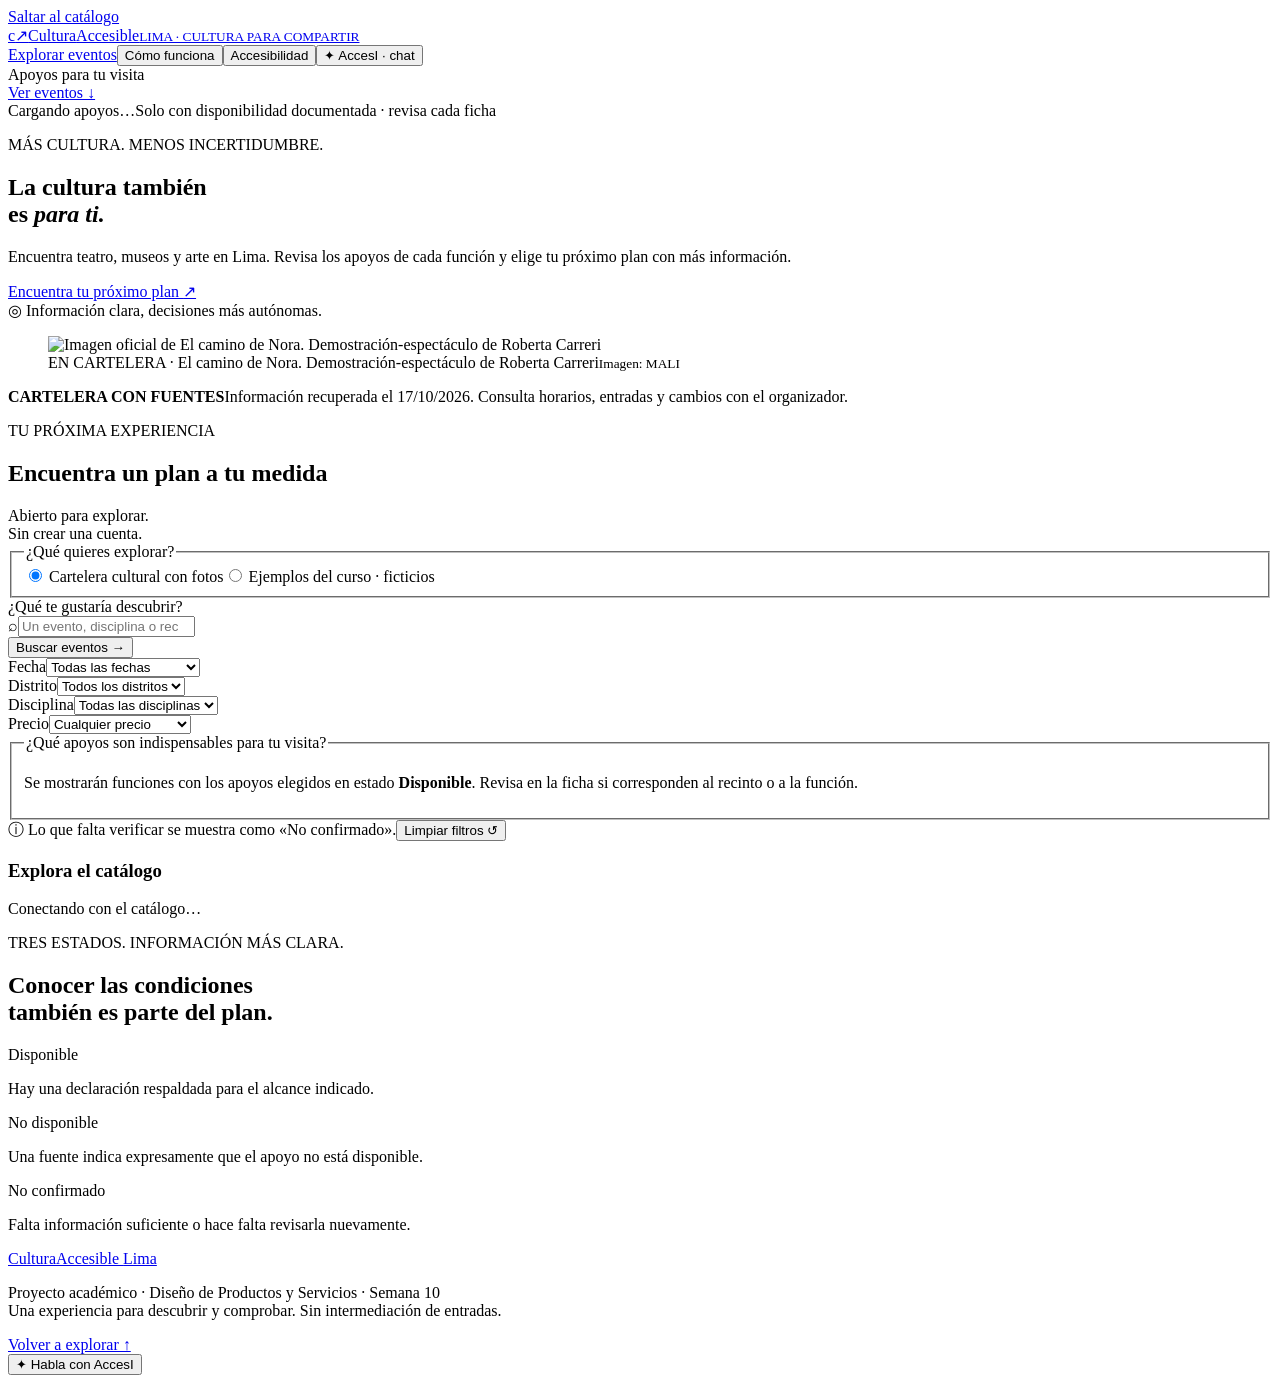
==== frontend/views/index.html @ 73e2249b "Exponer estructura MVC del frontend y separar recursos estaticos" ====
<!doctype html>
<html lang="es">
<head>
  <meta charset="utf-8"><meta name="viewport" content="width=device-width,initial-scale=1">
  <meta name="theme-color" content="#112f35">
  <meta name="description" content="CulturaAccesible Lima: cartelera cultural, fotografías y accesibilidad por función.">
  <title>CulturaAccesible Lima · Encuentra tu próximo plan</title>
  <link rel="icon" href="data:image/svg+xml,%3Csvg xmlns='http://www.w3.org/2000/svg' viewBox='0 0 64 64'%3E%3Crect width='64' height='64' rx='16' fill='%23112f35'/%3E%3Cpath d='M44 20a17 17 0 1 0 0 24' fill='none' stroke='%23d4ef85' stroke-width='7'/%3E%3C/svg%3E">
  <link rel="stylesheet" href="/static/css/styles.css">
  <link rel="stylesheet" href="/static/css/theme.css"><script type="module" src="/static/js/app.js"></script>
</head>
<body>
<a class="skip-link" href="#catalogo">Saltar al catálogo</a>
<header class="site-header"><div class="shell nav">
  <a class="brand" href="/" aria-label="CulturaAccesible Lima, inicio"><span class="brand-mark" aria-hidden="true">c<span>↗</span></span><span>Cultura<span class="brand-light">Accesible</span><small>LIMA · CULTURA PARA COMPARTIR</small></span></a>
  <nav aria-label="Navegación principal"><a href="#catalogo">Explorar eventos</a><button type="button" class="nav-link" id="how-button">Cómo funciona</button><button type="button" class="help-button" id="access-button">Accesibilidad</button><button type="button" class="help-button" id="assistant-button"><span aria-hidden="true">✦</span> AccesI · chat</button></nav>
</div></header>
<nav class="support-bar" aria-label="Filtrar por apoyos de accesibilidad">
  <div class="support-bar-inner"><span class="support-bar-title">Apoyos para tu visita</span><div id="support-shortcuts" class="support-shortcuts" role="group" aria-label="Apoyos indispensables"></div><a class="support-bar-link" href="#catalogo">Ver eventos ↓</a></div>
  <div class="support-bar-note"><span id="support-selection">Cargando apoyos…</span><span>Solo con disponibilidad documentada · revisa cada ficha</span></div>
</nav>
<main>
<section class="hero"><div class="shell hero-layout"><div class="hero-copy">
  <p class="eyebrow"><span class="little-line"></span> MÁS CULTURA. MENOS INCERTIDUMBRE.</p>
  <h1>La cultura también<br>es <em>para ti.</em></h1>
  <p class="hero-description">Encuentra teatro, museos y arte en Lima. Revisa los apoyos de cada función y elige tu próximo plan con más información.</p>
  <a class="primary-button" href="#catalogo">Encuentra tu próximo plan <span aria-hidden="true">↗</span></a>
  <div class="hero-footnote"><span aria-hidden="true">◎</span> Información clara, decisiones más autónomas.</div>
</div><figure class="hero-photo"><img src="https://mali.pe/es/wp-content/uploads/2026/10/WhatsApp-Image-2026-09-28-at-5.11.10-PM-4-e1791582365478.jpeg" alt="Imagen oficial de El camino de Nora. Demostración-espectáculo de Roberta Carreri" fetchpriority="high"><figcaption>EN CARTELERA · El camino de Nora. Demostración-espectáculo de Roberta Carreri<small>Imagen: MALI</small></figcaption></figure></div></section>
<div class="demo-strip"><div class="shell"><strong>CARTELERA CON FUENTES</strong><span>Información recuperada el 17/10/2026. Consulta horarios, entradas y cambios con el organizador.</span></div></div>
<section id="catalogo" class="catalog shell" aria-labelledby="catalog-title">
 <div class="section-heading"><div><p class="eyebrow">TU PRÓXIMA EXPERIENCIA</p><h2 id="catalog-title">Encuentra un plan a tu medida</h2></div><span class="catalog-note">Abierto para explorar.<br>Sin crear una cuenta.</span></div>
 <form id="search-form" class="filter-panel" role="search" aria-label="Buscar eventos culturales">
  <fieldset class="source-picker"><legend>¿Qué quieres explorar?</legend><label><input type="radio" name="source" value="official" checked> Cartelera cultural con fotos</label><label><input type="radio" name="source" value="demo"> Ejemplos del curso · ficticios</label></fieldset><div class="search-row"><div class="field search-field"><label for="search">¿Qué te gustaría descubrir?</label><div class="search-box"><span aria-hidden="true">⌕</span><input id="search" name="q" type="search" maxlength="150" placeholder="Un evento, disciplina o recinto…" autocomplete="off"></div></div><button class="primary-button search-submit" type="submit">Buscar eventos <span aria-hidden="true">→</span></button></div>
  <div class="filter-row"><div class="field"><label for="date">Fecha</label><select id="date" name="date"><option value="all">Todas las fechas</option><option value="today">Hoy</option><option value="weekend">Este fin de semana</option><option value="month">Lo que queda del mes</option></select></div><div class="field"><label for="district">Distrito</label><select id="district" name="district"><option value="">Todos los distritos</option></select></div><div class="field"><label for="category">Disciplina</label><select id="category" name="category"><option value="">Todas las disciplinas</option></select></div><div class="field"><label for="price">Precio</label><select id="price" name="price"><option value="all">Cualquier precio</option><option value="free">Ingreso gratuito</option><option value="paid">Con costo</option><option value="unknown">Precio por confirmar</option></select></div></div>
  <fieldset class="supports-fieldset"><legend>¿Qué apoyos son indispensables para tu visita?</legend><p>Se mostrarán funciones con los apoyos elegidos en estado <strong>Disponible</strong>. Revisa en la ficha si corresponden al recinto o a la función.</p><div id="support-filters" class="support-filters"></div></fieldset>
  <div class="filter-footer"><span><span aria-hidden="true">ⓘ</span> Lo que falta verificar se muestra como «No confirmado».</span><button type="button" class="text-button" id="clear-filters">Limpiar filtros <span aria-hidden="true">↺</span></button></div>
 </form>
 <div class="results-heading"><h3 id="results-title">Explora el catálogo</h3><p id="result-count" role="status" aria-live="polite" aria-atomic="true">Conectando con el catálogo…</p></div>
 <div id="catalog-error" class="notice error" role="alert" hidden></div>
 <div id="loading" class="loading" aria-hidden="true"><span></span><span></span><span></span></div>
 <div id="results" class="event-grid" aria-labelledby="results-title" aria-busy="true"></div>
 <div id="empty" class="empty-state" hidden><span aria-hidden="true">⌕</span><h3>Tu próximo plan todavía no aparece</h3><p>Prueba otra fecha o cambia los apoyos seleccionados. La información pendiente no cuenta como disponibilidad.</p><button type="button" class="primary-button" id="empty-clear">Ver todos los eventos</button></div>
</section>
<section class="trust-section"><div class="shell trust-layout"><div><p class="eyebrow">TRES ESTADOS. INFORMACIÓN MÁS CLARA.</p><h2>Conocer las condiciones<br>también es parte del plan.</h2></div><div class="trust-states"><div><span class="state available">Disponible</span><p>Hay una declaración respaldada para el alcance indicado.</p></div><div><span class="state unavailable">No disponible</span><p>Una fuente indica expresamente que el apoyo no está disponible.</p></div><div><span class="state unknown">No confirmado</span><p>Falta información suficiente o hace falta revisarla nuevamente.</p></div></div></div></section>
</main>
<footer class="site-footer"><div class="shell footer-layout"><a class="brand footer-brand" href="/">CulturaAccesible <span>Lima</span></a><p>Proyecto académico · Diseño de Productos y Servicios · Semana 10<br>Una experiencia para descubrir y comprobar. Sin intermediación de entradas.</p><a href="#catalogo">Volver a explorar ↑</a></div></footer>

<dialog id="detail-dialog" class="detail-dialog" aria-labelledby="detail-title"><div class="dialog-top"><span id="detail-category" class="eyebrow"></span><button type="button" class="icon-button" id="close-detail" aria-label="Cerrar ficha">×</button></div><div id="detail-content"></div></dialog>
<dialog id="help-dialog" class="small-dialog" aria-labelledby="help-title"><button type="button" class="icon-button dialog-close" id="close-help" aria-label="Cerrar ayuda">×</button><p class="eyebrow">PASO A PASO</p><h2 id="help-title">Un plan con más información</h2><ol class="how-list"><li><strong>Encuentra opciones.</strong><span>Busca por nombre y combina fecha, distrito, disciplina y precio.</span></li><li><strong>Comprueba las condiciones.</strong><span>Abre una ficha y revisa apoyo, estado, alcance, fuente y fecha.</span></li><li><strong>Consulta lo pendiente.</strong><span>Confirma con el organizador cualquier apoyo indispensable y su disponibilidad para esa función.</span></li></ol><p class="notice">La cartelera incluye enlaces a los organizadores. Los ejemplos del curso están identificados y separados. Los apoyos pendientes no se presentan como disponibles.</p></dialog>
<dialog id="assistant-dialog" class="chat-dialog" aria-labelledby="assistant-title"><header class="chat-header"><div><p class="eyebrow">TU ASISTENTE CULTURAL</p><h2 id="assistant-title">Conversa con AccesI <span aria-hidden="true">✦</span></h2><p>Fechas, precios y accesibilidad para tu próximo plan.</p></div><button type="button" class="icon-button" id="close-assistant" aria-label="Cerrar chat de AccesI">×</button></header><div class="chat-toolbar"><label for="chat-source">Buscar en<select id="chat-source"><option value="official">Cartelera cultural</option><option value="demo">Ejemplos ficticios del curso</option></select></label><button type="button" class="text-button" id="chat-reset">Nueva conversación</button></div><div id="chat-log" class="chat-log" role="log" aria-live="polite" aria-relevant="additions" aria-label="Conversación con AccesI"></div><div class="chat-suggestions" aria-label="Consultas sugeridas"><button type="button" data-chat-prompt="Hola">Hola 👋</button><button type="button" data-chat-prompt="¿Qué hay en noviembre?">En noviembre</button><button type="button" data-chat-prompt="Los más baratos">Los más baratos</button><button type="button" data-chat-prompt="Los más caros el 18 de octubre">El 18 de octubre</button><button type="button" data-chat-prompt="¿Hay eventos con LSP?">Con LSP</button></div><form id="chat-form" class="chat-composer"><label for="chat-input">Escribe a AccesI</label><div><textarea id="chat-input" rows="2" maxlength="600" required placeholder="Hola, ¿qué eventos baratos hay en noviembre?" aria-describedby="chat-hint"></textarea><button type="submit" class="primary-button" id="chat-send" aria-label="Enviar mensaje a AccesI">Enviar <span aria-hidden="true">↗</span></button></div><p id="chat-hint">Enter para enviar · Mayús + Enter para nueva línea. Consulta la fuente oficial antes de asistir.</p><p id="chat-status" role="status" aria-live="polite"></p></form></dialog><button type="button" id="chat-launcher" class="chat-launcher" aria-label="Hablar con AccesI, asistente cultural" aria-haspopup="dialog">✦ <span>Habla con AccesI</span></button>
<dialog id="access-dialog" class="small-dialog" aria-labelledby="access-title"><button type="button" class="icon-button dialog-close" id="close-access" aria-label="Cerrar ajustes de accesibilidad">×</button><p class="eyebrow">A TU MANERA</p><h2 id="access-title">Ajusta tu experiencia</h2><label class="access-size" for="text-size">Tamaño del texto<select id="text-size"><option value="100">Normal</option><option value="112.5">Grande</option><option value="125">Más grande</option></select></label><div class="access-options"><label><input type="checkbox" id="high-contrast"> Alto contraste</label><label><input type="checkbox" id="underline-links"> Subrayar enlaces</label><label><input type="checkbox" id="reduce-motion"> Reducir movimiento</label></div><button type="button" class="secondary-button" id="reset-access">Restablecer ajustes</button><p>Puedes recorrer la página con Tab y cerrar las fichas con Escape. Estos ajustes se guardan solo en este navegador.</p></dialog><div id="toast" class="toast" role="status" aria-live="polite" hidden></div>
</body></html>
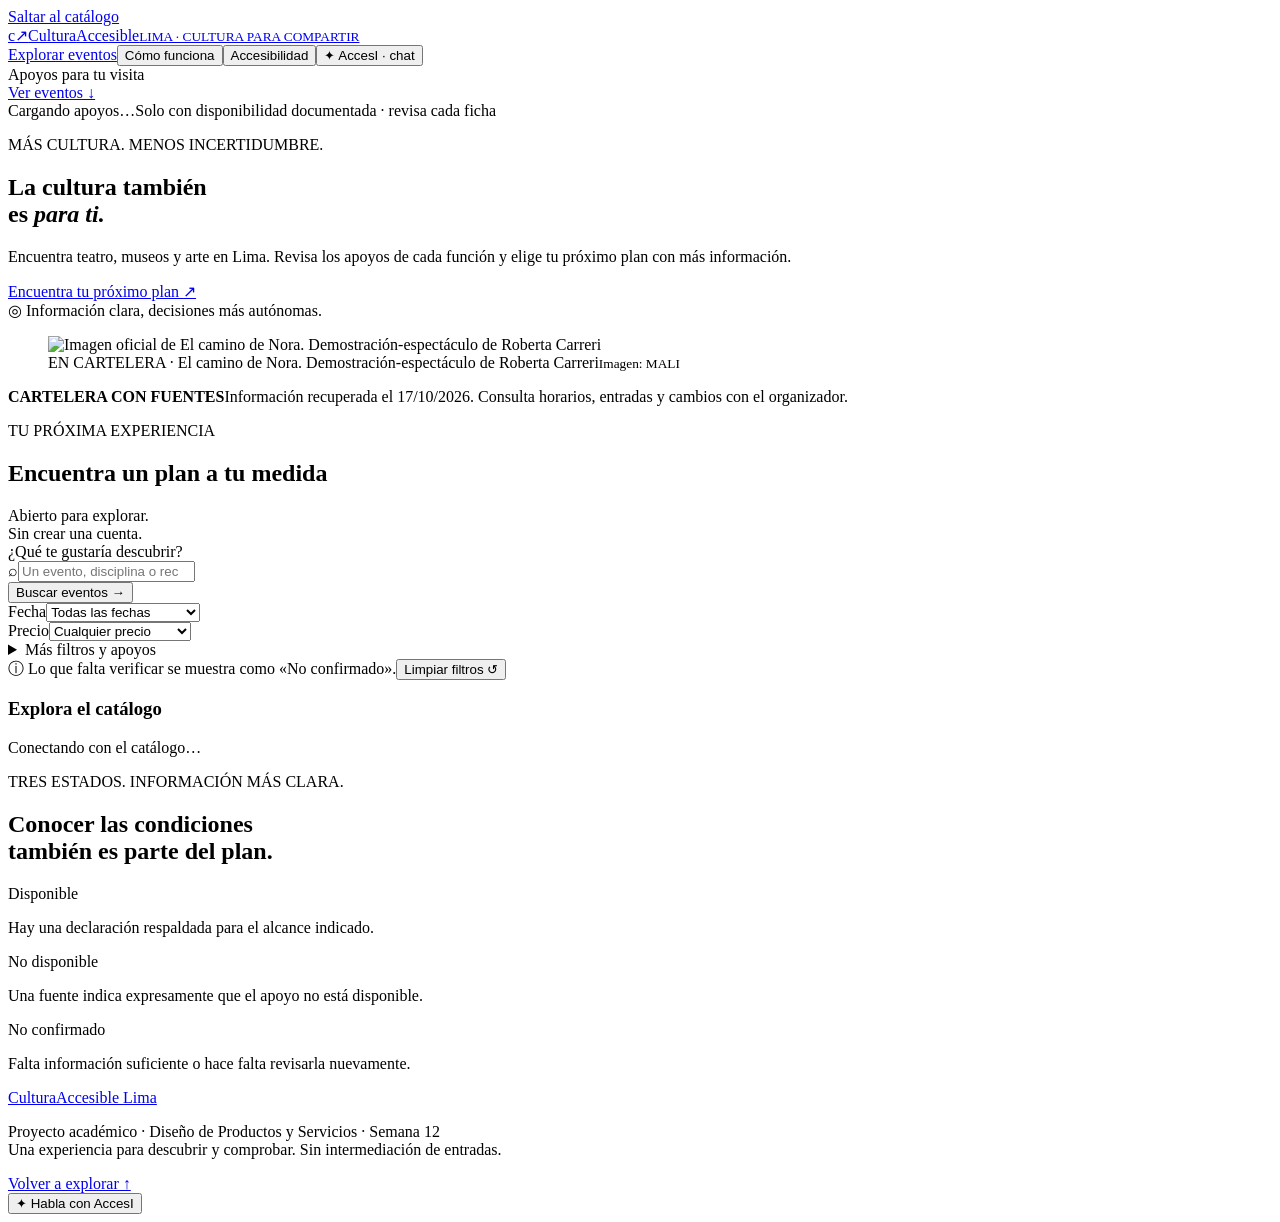
==== commit 792b2839: "Mejorar filtros, teclado y consultas del catálogo" ====
--- a/frontend/views/index.html
+++ b/frontend/views/index.html
@@ -7,7 +7,7 @@
   <title>CulturaAccesible Lima · Encuentra tu próximo plan</title>
   <link rel="icon" href="data:image/svg+xml,%3Csvg xmlns='http://www.w3.org/2000/svg' viewBox='0 0 64 64'%3E%3Crect width='64' height='64' rx='16' fill='%23112f35'/%3E%3Cpath d='M44 20a17 17 0 1 0 0 24' fill='none' stroke='%23d4ef85' stroke-width='7'/%3E%3C/svg%3E">
   <link rel="stylesheet" href="/static/css/styles.css">
-  <link rel="stylesheet" href="/static/css/theme.css"><script type="module" src="/static/js/app.js"></script>
+  <link rel="stylesheet" href="/static/css/theme.css"><link rel="stylesheet" href="/static/css/interaction.css"><script type="module" src="/static/js/app.js"></script>
 </head>
 <body>
 <a class="skip-link" href="#catalogo">Saltar al catálogo</a>
@@ -28,26 +28,27 @@
   <div class="hero-footnote"><span aria-hidden="true">◎</span> Información clara, decisiones más autónomas.</div>
 </div><figure class="hero-photo"><img src="https://mali.pe/es/wp-content/uploads/2026/10/WhatsApp-Image-2026-09-28-at-5.11.10-PM-4-e1791582365478.jpeg" alt="Imagen oficial de El camino de Nora. Demostración-espectáculo de Roberta Carreri" fetchpriority="high"><figcaption>EN CARTELERA · El camino de Nora. Demostración-espectáculo de Roberta Carreri<small>Imagen: MALI</small></figcaption></figure></div></section>
 <div class="demo-strip"><div class="shell"><strong>CARTELERA CON FUENTES</strong><span>Información recuperada el 17/10/2026. Consulta horarios, entradas y cambios con el organizador.</span></div></div>
-<section id="catalogo" class="catalog shell" aria-labelledby="catalog-title">
+<section id="catalogo" class="catalog shell" tabindex="-1" aria-labelledby="catalog-title">
  <div class="section-heading"><div><p class="eyebrow">TU PRÓXIMA EXPERIENCIA</p><h2 id="catalog-title">Encuentra un plan a tu medida</h2></div><span class="catalog-note">Abierto para explorar.<br>Sin crear una cuenta.</span></div>
  <form id="search-form" class="filter-panel" role="search" aria-label="Buscar eventos culturales">
-  <fieldset class="source-picker"><legend>¿Qué quieres explorar?</legend><label><input type="radio" name="source" value="official" checked> Cartelera cultural con fotos</label><label><input type="radio" name="source" value="demo"> Ejemplos del curso · ficticios</label></fieldset><div class="search-row"><div class="field search-field"><label for="search">¿Qué te gustaría descubrir?</label><div class="search-box"><span aria-hidden="true">⌕</span><input id="search" name="q" type="search" maxlength="150" placeholder="Un evento, disciplina o recinto…" autocomplete="off"></div></div><button class="primary-button search-submit" type="submit">Buscar eventos <span aria-hidden="true">→</span></button></div>
-  <div class="filter-row"><div class="field"><label for="date">Fecha</label><select id="date" name="date"><option value="all">Todas las fechas</option><option value="today">Hoy</option><option value="weekend">Este fin de semana</option><option value="month">Lo que queda del mes</option></select></div><div class="field"><label for="district">Distrito</label><select id="district" name="district"><option value="">Todos los distritos</option></select></div><div class="field"><label for="category">Disciplina</label><select id="category" name="category"><option value="">Todas las disciplinas</option></select></div><div class="field"><label for="price">Precio</label><select id="price" name="price"><option value="all">Cualquier precio</option><option value="free">Ingreso gratuito</option><option value="paid">Con costo</option><option value="unknown">Precio por confirmar</option></select></div></div>
-  <fieldset class="supports-fieldset"><legend>¿Qué apoyos son indispensables para tu visita?</legend><p>Se mostrarán funciones con los apoyos elegidos en estado <strong>Disponible</strong>. Revisa en la ficha si corresponden al recinto o a la función.</p><div id="support-filters" class="support-filters"></div></fieldset>
-  <div class="filter-footer"><span><span aria-hidden="true">ⓘ</span> Lo que falta verificar se muestra como «No confirmado».</span><button type="button" class="text-button" id="clear-filters">Limpiar filtros <span aria-hidden="true">↺</span></button></div>
+  <div class="search-row"><div class="field search-field"><label for="search">¿Qué te gustaría descubrir?</label><div class="search-box"><span aria-hidden="true">⌕</span><input id="search" name="q" type="search" maxlength="150" placeholder="Un evento, disciplina o recinto…" autocomplete="off"></div></div><button class="primary-button search-submit" type="submit">Buscar eventos <span aria-hidden="true">→</span></button></div>
+ <div class="filter-row quick-filters"><div class="field"><label for="date">Fecha</label><select id="date" name="date"><option value="all">Todas las fechas</option><option value="today">Hoy</option><option value="weekend">Este fin de semana</option><option value="month">Lo que queda del mes</option></select></div><div class="field"><label for="price">Precio</label><select id="price" name="price"><option value="all">Cualquier precio</option><option value="free">Ingreso gratuito</option><option value="paid">Con costo</option><option value="unknown">Precio por confirmar</option></select></div></div>
+ <details id="advanced-filters" class="advanced-filters"><summary>Más filtros y apoyos <span id="advanced-count"></span></summary><div class="advanced-content"><div class="filter-row"><div class="field"><label for="district">Distrito</label><select id="district" name="district"><option value="">Todos los distritos</option></select></div><div class="field"><label for="category">Disciplina</label><select id="category" name="category"><option value="">Todas las disciplinas</option></select></div></div><fieldset class="supports-fieldset"><legend>¿Qué apoyos son indispensables para tu visita?</legend><p>Se mostrarán funciones con los apoyos elegidos en estado <strong>Disponible</strong>. Revisa en la ficha si corresponden al recinto o a la función.</p><div id="support-filters" class="support-filters"></div></fieldset><fieldset class="source-picker"><legend>¿Qué quieres explorar?</legend><label><input type="radio" name="source" value="official" checked> Cartelera cultural con fotos</label><label><input type="radio" name="source" value="demo"> Ejemplos del curso · ficticios</label></fieldset></div></details>
+  <div class="filter-footer"><span><span aria-hidden="true">ⓘ</span> Lo que falta verificar se muestra como «No confirmado».</span><button type="button" class="text-button" id="undo-filters" hidden>Deshacer limpieza</button><button type="button" class="text-button" id="clear-filters">Limpiar filtros <span aria-hidden="true">↺</span></button></div>
  </form>
+ <div id="active-filter-panel" class="active-filter-panel" hidden><span>Filtros activos</span><div id="active-filters" class="active-filters" role="group" aria-label="Filtros activos; pulsa para quitar uno"></div></div>
  <div class="results-heading"><h3 id="results-title">Explora el catálogo</h3><p id="result-count" role="status" aria-live="polite" aria-atomic="true">Conectando con el catálogo…</p></div>
- <div id="catalog-error" class="notice error" role="alert" hidden></div>
+ <div id="catalog-error" class="notice error catalog-error" role="alert" hidden><p id="catalog-error-message"></p><button type="button" class="secondary-button" id="retry-catalog">Volver a intentar</button></div>
  <div id="loading" class="loading" aria-hidden="true"><span></span><span></span><span></span></div>
  <div id="results" class="event-grid" aria-labelledby="results-title" aria-busy="true"></div>
  <div id="empty" class="empty-state" hidden><span aria-hidden="true">⌕</span><h3>Tu próximo plan todavía no aparece</h3><p>Prueba otra fecha o cambia los apoyos seleccionados. La información pendiente no cuenta como disponibilidad.</p><button type="button" class="primary-button" id="empty-clear">Ver todos los eventos</button></div>
 </section>
 <section class="trust-section"><div class="shell trust-layout"><div><p class="eyebrow">TRES ESTADOS. INFORMACIÓN MÁS CLARA.</p><h2>Conocer las condiciones<br>también es parte del plan.</h2></div><div class="trust-states"><div><span class="state available">Disponible</span><p>Hay una declaración respaldada para el alcance indicado.</p></div><div><span class="state unavailable">No disponible</span><p>Una fuente indica expresamente que el apoyo no está disponible.</p></div><div><span class="state unknown">No confirmado</span><p>Falta información suficiente o hace falta revisarla nuevamente.</p></div></div></div></section>
 </main>
-<footer class="site-footer"><div class="shell footer-layout"><a class="brand footer-brand" href="/">CulturaAccesible <span>Lima</span></a><p>Proyecto académico · Diseño de Productos y Servicios · Semana 10<br>Una experiencia para descubrir y comprobar. Sin intermediación de entradas.</p><a href="#catalogo">Volver a explorar ↑</a></div></footer>
+<footer class="site-footer"><div class="shell footer-layout"><a class="brand footer-brand" href="/">CulturaAccesible <span>Lima</span></a><p>Proyecto académico · Diseño de Productos y Servicios · Semana 12<br>Una experiencia para descubrir y comprobar. Sin intermediación de entradas.</p><a href="#catalogo">Volver a explorar ↑</a></div></footer>
 
 <dialog id="detail-dialog" class="detail-dialog" aria-labelledby="detail-title"><div class="dialog-top"><span id="detail-category" class="eyebrow"></span><button type="button" class="icon-button" id="close-detail" aria-label="Cerrar ficha">×</button></div><div id="detail-content"></div></dialog>
-<dialog id="help-dialog" class="small-dialog" aria-labelledby="help-title"><button type="button" class="icon-button dialog-close" id="close-help" aria-label="Cerrar ayuda">×</button><p class="eyebrow">PASO A PASO</p><h2 id="help-title">Un plan con más información</h2><ol class="how-list"><li><strong>Encuentra opciones.</strong><span>Busca por nombre y combina fecha, distrito, disciplina y precio.</span></li><li><strong>Comprueba las condiciones.</strong><span>Abre una ficha y revisa apoyo, estado, alcance, fuente y fecha.</span></li><li><strong>Consulta lo pendiente.</strong><span>Confirma con el organizador cualquier apoyo indispensable y su disponibilidad para esa función.</span></li></ol><p class="notice">La cartelera incluye enlaces a los organizadores. Los ejemplos del curso están identificados y separados. Los apoyos pendientes no se presentan como disponibles.</p></dialog>
-<dialog id="assistant-dialog" class="chat-dialog" aria-labelledby="assistant-title"><header class="chat-header"><div><p class="eyebrow">TU ASISTENTE CULTURAL</p><h2 id="assistant-title">Conversa con AccesI <span aria-hidden="true">✦</span></h2><p>Fechas, precios y accesibilidad para tu próximo plan.</p></div><button type="button" class="icon-button" id="close-assistant" aria-label="Cerrar chat de AccesI">×</button></header><div class="chat-toolbar"><label for="chat-source">Buscar en<select id="chat-source"><option value="official">Cartelera cultural</option><option value="demo">Ejemplos ficticios del curso</option></select></label><button type="button" class="text-button" id="chat-reset">Nueva conversación</button></div><div id="chat-log" class="chat-log" role="log" aria-live="polite" aria-relevant="additions" aria-label="Conversación con AccesI"></div><div class="chat-suggestions" aria-label="Consultas sugeridas"><button type="button" data-chat-prompt="Hola">Hola 👋</button><button type="button" data-chat-prompt="¿Qué hay en noviembre?">En noviembre</button><button type="button" data-chat-prompt="Los más baratos">Los más baratos</button><button type="button" data-chat-prompt="Los más caros el 18 de octubre">El 18 de octubre</button><button type="button" data-chat-prompt="¿Hay eventos con LSP?">Con LSP</button></div><form id="chat-form" class="chat-composer"><label for="chat-input">Escribe a AccesI</label><div><textarea id="chat-input" rows="2" maxlength="600" required placeholder="Hola, ¿qué eventos baratos hay en noviembre?" aria-describedby="chat-hint"></textarea><button type="submit" class="primary-button" id="chat-send" aria-label="Enviar mensaje a AccesI">Enviar <span aria-hidden="true">↗</span></button></div><p id="chat-hint">Enter para enviar · Mayús + Enter para nueva línea. Consulta la fuente oficial antes de asistir.</p><p id="chat-status" role="status" aria-live="polite"></p></form></dialog><button type="button" id="chat-launcher" class="chat-launcher" aria-label="Hablar con AccesI, asistente cultural" aria-haspopup="dialog">✦ <span>Habla con AccesI</span></button>
+<dialog id="help-dialog" class="small-dialog" aria-labelledby="help-title"><button type="button" class="icon-button dialog-close" id="close-help" aria-label="Cerrar ayuda">×</button><p class="eyebrow">PASO A PASO</p><h2 id="help-title">Un plan con más información</h2><ol class="how-list"><li><strong>Encuentra opciones.</strong><span>Busca por nombre y combina fecha, distrito, disciplina y precio.</span></li><li><strong>Comprueba las condiciones.</strong><span>Abre una ficha y revisa apoyo, estado, alcance, fuente y fecha.</span></li><li><strong>Consulta lo pendiente.</strong><span>Confirma con el organizador cualquier apoyo indispensable y su disponibilidad para esa función.</span></li></ol><details class="term-help"><summary>¿Qué significa LSP?</summary><p>Lengua de Señas Peruana. La disponibilidad de interpretación debe estar confirmada para la función que quieres visitar.</p></details><p class="notice">La cartelera incluye enlaces a los organizadores. Los ejemplos del curso están identificados y separados. Los apoyos pendientes no se presentan como disponibles.</p></dialog>
+<dialog id="assistant-dialog" class="chat-dialog" aria-labelledby="assistant-title"><header class="chat-header"><div><p class="eyebrow">TU ASISTENTE CULTURAL</p><h2 id="assistant-title">Conversa con AccesI <span aria-hidden="true">✦</span></h2><p>Fechas, precios y accesibilidad para tu próximo plan.</p></div><button type="button" class="icon-button" id="close-assistant" aria-label="Cerrar chat de AccesI">×</button></header><div class="chat-toolbar"><label for="chat-source">Buscar en<select id="chat-source"><option value="official">Cartelera cultural</option><option value="demo">Ejemplos ficticios del curso</option></select></label><button type="button" class="text-button" id="chat-reset">Nueva conversación</button></div><div id="chat-log" class="chat-log" tabindex="0" role="log" aria-live="polite" aria-relevant="additions" aria-label="Conversación con AccesI"></div><div class="chat-suggestions" aria-label="Consultas sugeridas"><button type="button" data-chat-prompt="Hola">Hola 👋</button><button type="button" data-chat-prompt="¿Qué hay en noviembre?">En noviembre</button><button type="button" data-chat-prompt="Los más baratos">Los más baratos</button><button type="button" data-chat-prompt="Los más caros el 18 de octubre">El 18 de octubre</button><button type="button" data-chat-prompt="¿Hay eventos con LSP?">Con LSP</button></div><form id="chat-form" class="chat-composer"><label for="chat-input">Escribe a AccesI</label><div><textarea id="chat-input" rows="2" maxlength="600" required placeholder="Hola, ¿qué eventos baratos hay en noviembre?" aria-describedby="chat-hint"></textarea><button type="submit" class="primary-button" id="chat-send" aria-label="Enviar mensaje a AccesI">Enviar <span aria-hidden="true">↗</span></button></div><p id="chat-hint">Enter para enviar · Mayús + Enter para nueva línea. Consulta la fuente oficial antes de asistir.</p><p id="chat-status" role="status" aria-live="polite"></p></form></dialog><button type="button" id="chat-launcher" class="chat-launcher" aria-label="Hablar con AccesI, asistente cultural" aria-haspopup="dialog">✦ <span>Habla con AccesI</span></button>
 <dialog id="access-dialog" class="small-dialog" aria-labelledby="access-title"><button type="button" class="icon-button dialog-close" id="close-access" aria-label="Cerrar ajustes de accesibilidad">×</button><p class="eyebrow">A TU MANERA</p><h2 id="access-title">Ajusta tu experiencia</h2><label class="access-size" for="text-size">Tamaño del texto<select id="text-size"><option value="100">Normal</option><option value="112.5">Grande</option><option value="125">Más grande</option></select></label><div class="access-options"><label><input type="checkbox" id="high-contrast"> Alto contraste</label><label><input type="checkbox" id="underline-links"> Subrayar enlaces</label><label><input type="checkbox" id="reduce-motion"> Reducir movimiento</label></div><button type="button" class="secondary-button" id="reset-access">Restablecer ajustes</button><p>Puedes recorrer la página con Tab y cerrar las fichas con Escape. Estos ajustes se guardan solo en este navegador.</p></dialog><div id="toast" class="toast" role="status" aria-live="polite" hidden></div>
 </body></html>
